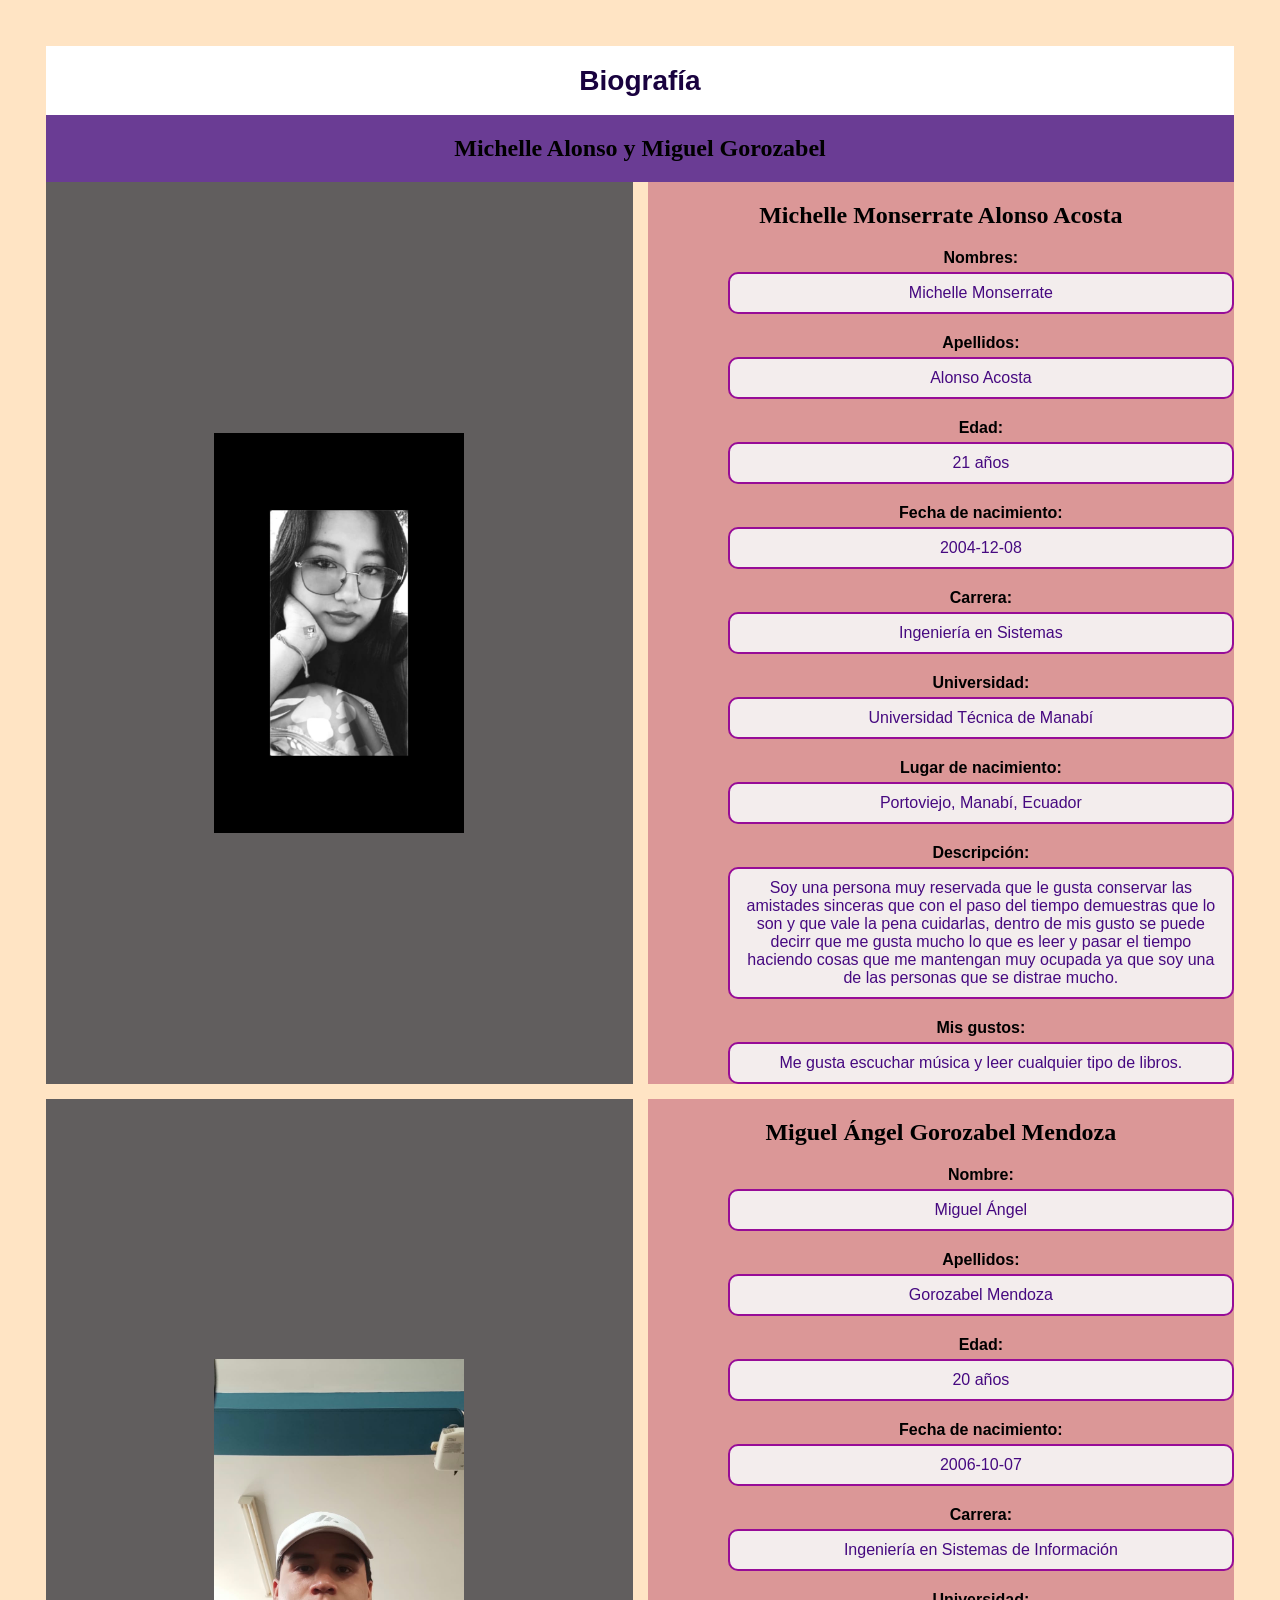
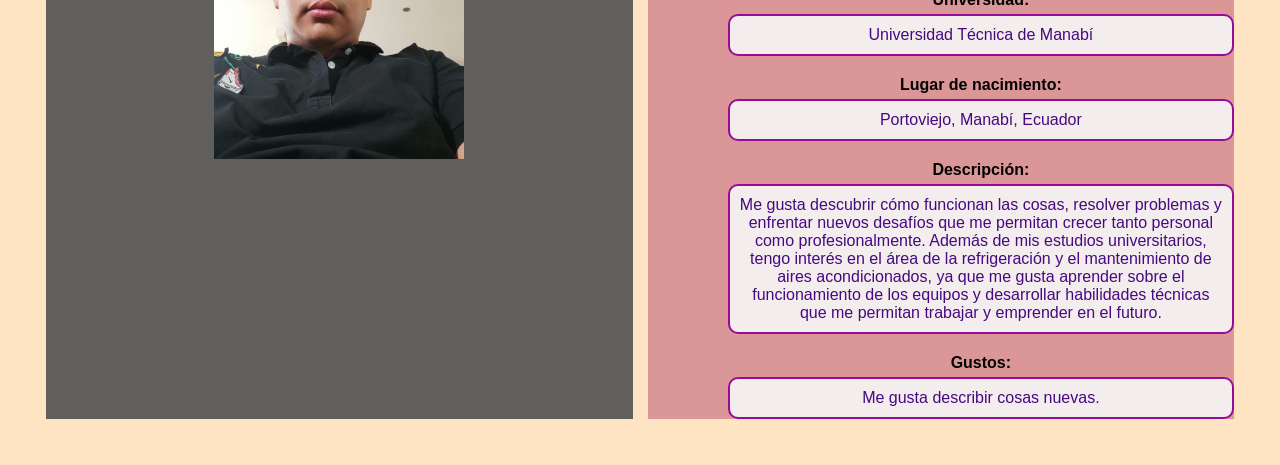
==== Biografia.html @ 8ca3ba7c "Add files via upload" ====
<!DOCTYPE html>
<html lang="es">
<head>
    <meta charset="UTF-8">
    <meta name="viewport" content="width=device-width, initial-scale=1.0">
    <title>Biografía</title>
    <link rel="stylesheet" type="text/css" href="Biografia.css">
</head>
<body>

    <main class="contenedor">

        <header>
            <h1>Biografía</h1>
        </header>

        <nav>
            <h2>Michelle Alonso y Miguel Gorozabel</h2>
        </nav>

        <div class="contenido">

            <!-- Biografía de Michelle -->

            <aside>
                <img src="Michelle.jpeg" alt="Fotografía de Michelle" width="150" height="250">
            </aside>

            <section>
                <h2>Michelle Monserrate Alonso Acosta</h2>

                <b>Nombres:</b>
                <p>Michelle Monserrate</p>

                <b>Apellidos:</b>
                <p>Alonso Acosta</p>

                <b>Edad:</b>
                <p>21 años</p>

                <b>Fecha de nacimiento:</b>
                <p>2004-12-08</p>

                <b>Carrera:</b>
                <p>Ingeniería en Sistemas</p>

                <b>Universidad:</b>
                <p>Universidad Técnica de Manabí</p>

                <b>Lugar de nacimiento:</b>
                <p>Portoviejo, Manabí, Ecuador</p>

                <b>Descripción:</b>
                <p>Soy una persona muy reservada que le gusta conservar las amistades sinceras que con el paso del tiempo demuestras que lo son y que vale la pena cuidarlas, dentro de mis gusto se puede decirr que me gusta mucho lo que es leer y pasar el tiempo haciendo cosas que me mantengan muy ocupada ya que soy una de las personas que se distrae mucho.</p>

                <b>Mis gustos:</b>
                <p>Me gusta escuchar música y leer cualquier tipo de libros.</p>
            </section>

            <!-- Biografía de Miguel -->

            <aside>
                <img src="Miguel.jpeg" alt="Fotografía de Miguel Ángel" width="150" height="250">
            </aside>

            <section class="infor1">
                <h2>Miguel Ángel Gorozabel Mendoza</h2>

                <b>Nombre:</b>
                <p>Miguel Ángel</p>

                <b>Apellidos:</b>
                <p>Gorozabel Mendoza</p>

                <b>Edad:</b>
                <p>20 años</p>

                <b>Fecha de nacimiento:</b>
                <p>2006-10-07</p>

                <b>Carrera:</b>
                <p>Ingeniería en Sistemas de Información</p>

                <b>Universidad:</b>
                <p>Universidad Técnica de Manabí</p>

                <b>Lugar de nacimiento:</b>
                <p>Portoviejo, Manabí, Ecuador</p>

                <b>Descripción:</b>
                <p>Me gusta descubrir cómo funcionan las cosas, resolver problemas y enfrentar nuevos desafíos que me permitan crecer tanto personal como profesionalmente. Además de mis estudios universitarios, tengo interés en el área de la refrigeración y el mantenimiento de aires acondicionados, ya que me gusta aprender sobre el funcionamiento de los equipos y desarrollar habilidades técnicas que me permitan trabajar y emprender en el futuro.</p>

                <b>Gustos:</b>
                <p>Me gusta describir cosas nuevas.</p>
            </section>

        </div>

    </main>

</body>
</html>
---- Biografia.css ----
h1 {
    text-align: center;
    color: rgb(25, 2, 63);
    font-family: 'Segoe UI', sans-serif;
    font-size: 28px;
}

p {
    color: rgb(70, 9, 128);
    font-family: Verdana, sans-serif;
    font-size: 16px;
    background-color: rgb(243, 237, 237);
    border: 2px solid rgb(151, 12, 151);
    border-radius: 10px;
    padding: 10px;
    margin: 8px;
}

section {
    background-color: rgb(219, 151, 151);
}

section b {
    display: block;
    margin: 30px;
    font-family: 'Segoe UI', Tahoma, Geneva, Verdana, sans-serif;
    margin-top: 20px;
    margin-bottom: 0;
    margin-left: 80px;
    margin-right: 0;
}

section p {
    font-family: Arial, Helvetica, sans-serif;
    margin-top: 5px;
    margin-bottom: 0;
    margin-left: 80px;
    margin-right: 0;
}

body {
    background-color: bisque;
    font-family: Cambria, Cochin, Georgia, Times, 'Times New Roman', serif;
    padding: 1cm;
}

img {
    height: 400px;
    width: 250px;
    display: block;
    margin: 0 auto;
    max-width: 100%;
    object-fit: cover;
}

.contenedor {
    display: grid;
    grid-template-rows: auto auto 1fr;
    min-height: 100vh;
    text-align: center;
    align-content: center;
}

.contenido {
    display: grid;
    grid-template-columns: repeat(2, minmax(0, 1fr));
    text-align: center;
    align-content: center;
    gap: 15px;
}

header {
    background-color: white;
}

aside {
    background-color: rgb(97, 94, 94);
    display: flex;
    justify-content: center;
    align-items: center;
}

nav {
    background-color: rgb(106, 60, 148);
}

@media (max-width: 600px) {
    .contenido {
        grid-template-columns: 1fr;
    }

    section b,
    section p {
        margin-left: 10px;
        margin-right: 10px;
    }

    img {
        width: 150px;
        height: 250px;
    }

    body {
        padding: 10px;
    }
}
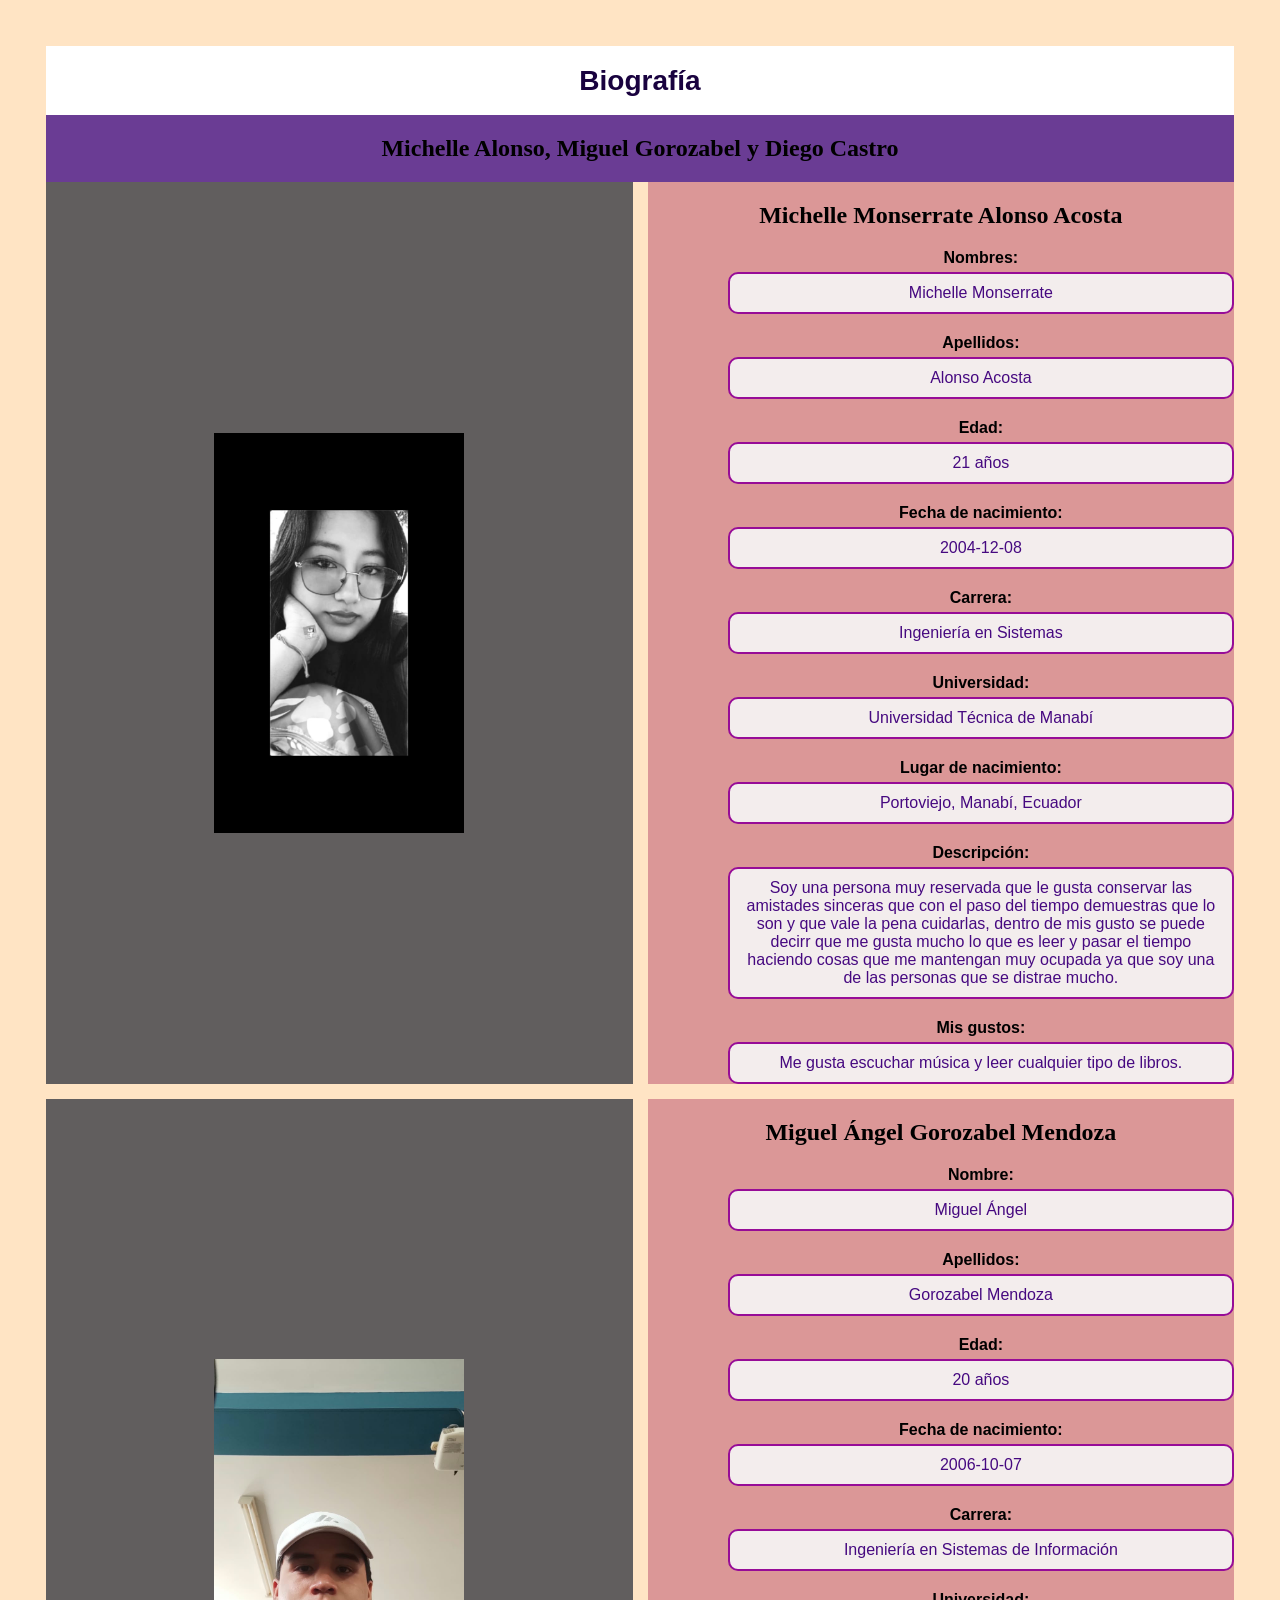
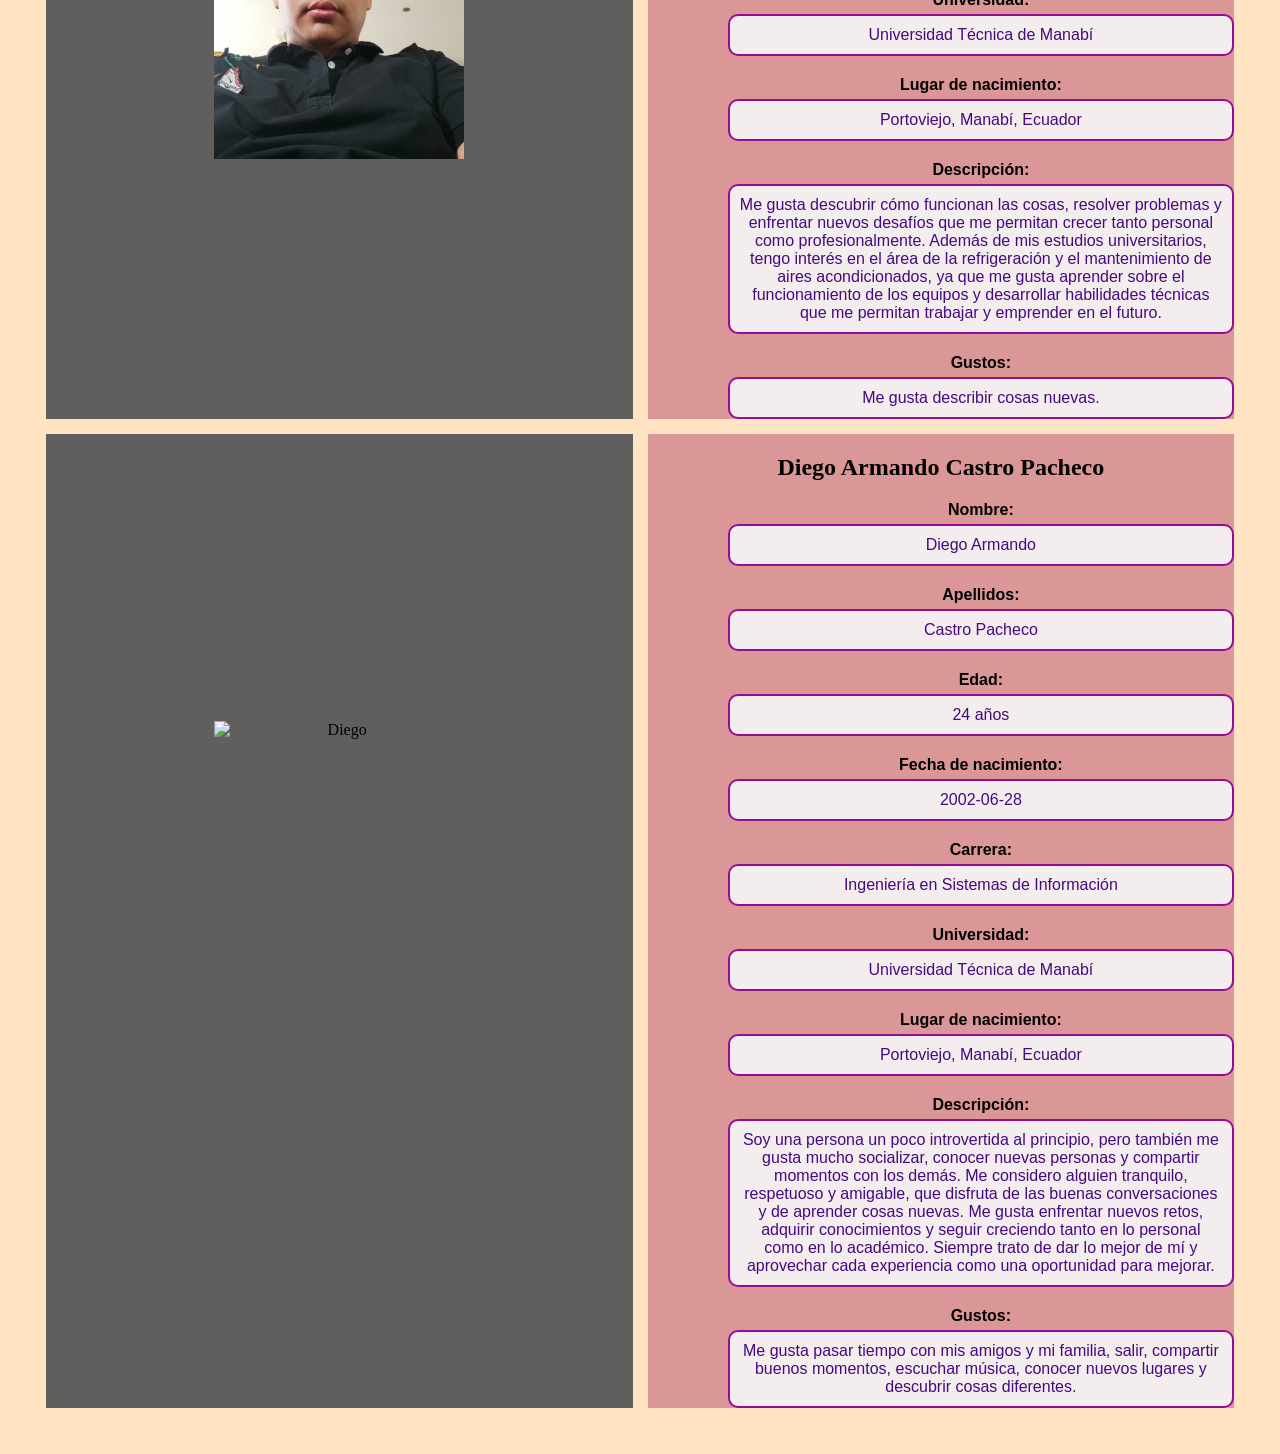
==== commit c3c47c97: "Biografia.html" ====
--- a/Biografia.html
+++ b/Biografia.html
@@ -1,4 +1,3 @@
-
 <!DOCTYPE html>
 <html lang="es">
 <head>
@@ -16,7 +15,7 @@
         </header>
 
         <nav>
-            <h2>Michelle Alonso y Miguel Gorozabel</h2>
+            <h2>Michelle Alonso, Miguel Gorozabel y Diego Castro</h2>
         </nav>
 
         <div class="contenido">
@@ -24,7 +23,7 @@
             <!-- Biografía de Michelle -->
 
             <aside>
-                <img src="Michelle.jpeg" alt="Fotografía de Michelle" width="150" height="250">
+                <img src="Michelle.jpeg" alt="Michelle" width="150" height="250">
             </aside>
 
             <section>
@@ -61,7 +60,7 @@
             <!-- Biografía de Miguel -->
 
             <aside>
-                <img src="Miguel.jpeg" alt="Fotografía de Miguel Ángel" width="150" height="250">
+                <img src="Miguel.jpeg" alt="Miguel Ángel" width="150" height="250">
             </aside>
 
             <section class="infor1">
@@ -93,6 +92,54 @@
 
                 <b>Gustos:</b>
                 <p>Me gusta describir cosas nuevas.</p>
+
+            </section>
+
+             <!-- Biografía de Diego -->
+
+             <aside>
+                <img src="Diego.jfif" alt="Diego" width="150" height="250">
+            </aside>
+
+            <section class="infor1">
+                <h2>Diego Armando Castro Pacheco</h2>
+            
+                <b>Nombre:</b>
+                <p>Diego Armando</p>
+            
+                <b>Apellidos:</b>
+                <p>Castro Pacheco</p>
+            
+                <b>Edad:</b>
+                <p>24 años</p>
+            
+                <b>Fecha de nacimiento:</b>
+                <p>2002-06-28</p>
+            
+                <b>Carrera:</b>
+                <p>Ingeniería en Sistemas de Información</p>
+            
+                <b>Universidad:</b>
+                <p>Universidad Técnica de Manabí</p>
+            
+                <b>Lugar de nacimiento:</b>
+                <p>Portoviejo, Manabí, Ecuador</p>
+            
+                <b>Descripción:</b>
+                <p>
+                    Soy una persona un poco introvertida al principio, pero también me gusta mucho socializar,
+                    conocer nuevas personas y compartir momentos con los demás. Me considero alguien tranquilo,
+                    respetuoso y amigable, que disfruta de las buenas conversaciones y de aprender cosas nuevas.
+                    Me gusta enfrentar nuevos retos, adquirir conocimientos y seguir creciendo tanto en lo
+                    personal como en lo académico. Siempre trato de dar lo mejor de mí y aprovechar cada
+                    experiencia como una oportunidad para mejorar.
+                </p>
+            
+                <b>Gustos:</b>
+                <p>
+                    Me gusta pasar tiempo con mis amigos y mi familia, salir, compartir buenos momentos,
+                    escuchar música, conocer nuevos lugares y descubrir cosas diferentes.
+                </p>
             </section>
 
         </div>
